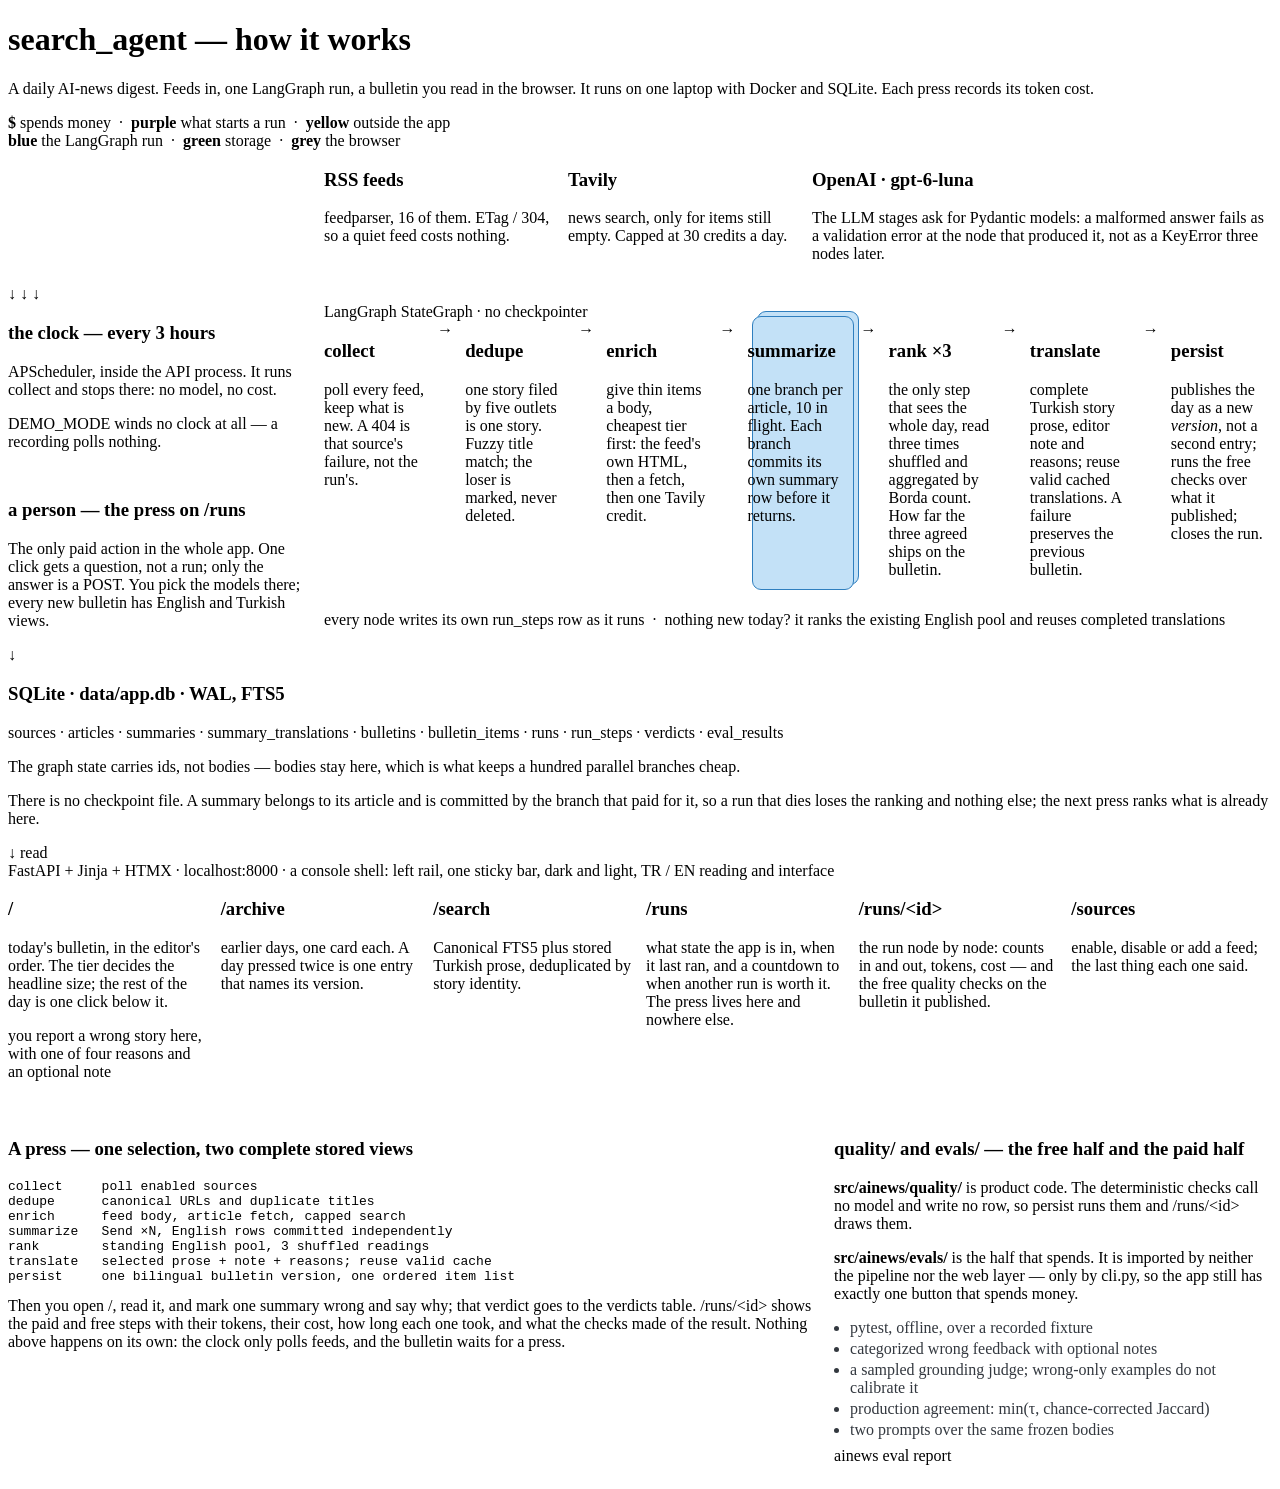
==== docs/diagrams/architecture.html @ 0230bcce "Define bilingual delivery lanes and align current quality documentation" ====
<!doctype html>
<html lang="en">
<head>
<meta charset="utf-8">
<title>search_agent — how it works</title>
<link rel="stylesheet" href="diagram.css">
<style>
  .graph-row { display: flex; gap: 12px; align-items: stretch; }
  .graph-row > .node { flex: 1; }
  .stack { position: relative; }
  .stack::before,
  .stack::after {
    content: "";
    position: absolute;
    inset: 0;
    border: 1.5px solid #2f7fbf;
    border-radius: 9px;
    background: #c3e1f7;
    z-index: -1;
  }
  .stack::before { transform: translate(10px, -10px); }
  .stack::after { transform: translate(5px, -5px); }
  .starters { display: flex; flex-direction: column; gap: 14px; flex: 0 0 300px; }
  .machine { display: flex; gap: 16px; align-items: stretch; }
  .machine > .frame { flex: 1; }
  .pages { display: grid; grid-template-columns: repeat(6, 1fr); gap: 12px; }
  .foot { display: flex; gap: 16px; margin-top: 22px; align-items: stretch; }
  .foot > .plain:first-child { flex: 1.85; }
  .foot > .plain:last-child { flex: 1; }
  .foot ul { margin: 8px 0 0; padding-left: 16px; color: #33383f; }
  .foot li { margin-bottom: 3px; }
  .outsides { display: grid; grid-template-columns: 1fr 1fr 2fr; gap: 14px; margin: 0 0 6px 316px; }
</style>
</head>
<body>

<div class="head">
  <div>
    <h1>search_agent — how it works</h1>
    <p class="lede">A daily AI-news digest. Feeds in, one LangGraph run, a bulletin you read in
      the browser. It runs on one laptop with Docker and SQLite. Each press records its token cost.</p>
  </div>
  <div class="legend">
    <b class="k">$</b> spends money &nbsp;·&nbsp; <b>purple</b> what starts a run &nbsp;·&nbsp;
    <b>yellow</b> outside the app<br>
    <b>blue</b> the LangGraph run &nbsp;·&nbsp; <b>green</b> storage &nbsp;·&nbsp;
    <b>grey</b> the browser
  </div>
</div>

<div class="outsides">
  <div class="box outside">
    <h3>RSS feeds</h3>
    <p>feedparser, 16 of them. ETag / 304, so a quiet feed costs nothing.</p>
  </div>
  <div class="box outside spends">
    <h3>Tavily</h3>
    <p>news search, only for items still empty. Capped at 30 credits a day.</p>
  </div>
  <div class="box outside spends">
    <h3>OpenAI · gpt-6-luna</h3>
    <p>The LLM stages ask for Pydantic models: a malformed answer fails as a
      validation error at the node that produced it, not as a KeyError three nodes later.</p>
  </div>
</div>

<div class="down">↓ ↓ ↓</div>

<div class="machine">
  <div class="starters">
    <div class="box starts">
      <h3>the clock — every 3 hours</h3>
      <p>APScheduler, inside the API process. It runs collect and stops there: no model, no cost.</p>
      <p>DEMO_MODE winds no clock at all — a recording polls nothing.</p>
    </div>
    <div class="box starts">
      <h3>a person — the press on /runs</h3>
      <p>The only paid action in the whole app. One click gets a question, not a run; only the
        answer is a POST. You pick the models there; every new bulletin has English and Turkish views.</p>
    </div>
  </div>

  <div class="frame">
    <div class="label">LangGraph StateGraph · no checkpointer</div>
    <div class="graph-row">
      <div class="box node">
        <h3>collect</h3>
        <p>poll every feed, keep what is new. A 404 is that source's failure, not the run's.</p>
      </div>
      <div class="arrow">→</div>
      <div class="box node">
        <h3>dedupe</h3>
        <p>one story filed by five outlets is one story. Fuzzy title match; the loser is marked,
          never deleted.</p>
      </div>
      <div class="arrow">→</div>
      <div class="box node spends">
        <h3>enrich</h3>
        <p>give thin items a body, cheapest tier first: the feed's own HTML, then a fetch, then
          one Tavily credit.</p>
      </div>
      <div class="arrow">→</div>
      <div class="box node stack spends">
        <h3>summarize</h3>
        <p>one branch per article, 10 in flight. Each branch commits its own summary row before
          it returns.</p>
      </div>
      <div class="arrow">→</div>
      <div class="box node spends">
        <h3>rank ×3</h3>
        <p>the only step that sees the whole day, read three times shuffled and aggregated by
          Borda count. How far the three agreed ships on the bulletin.</p>
      </div>
      <div class="arrow">→</div>
      <div class="box node spends">
        <h3>translate</h3>
        <p>complete Turkish story prose, editor note and reasons; reuse valid cached
          translations. A failure preserves the previous bulletin.</p>
      </div>
      <div class="arrow">→</div>
      <div class="box node">
        <h3>persist</h3>
        <p>publishes the day as a new <i>version</i>, not a second entry; runs the free checks
          over what it published; closes the run.</p>
      </div>
    </div>
    <p class="note">every node writes its own run_steps row as it runs &nbsp;·&nbsp; nothing new
      today? it ranks the existing English pool and reuses completed translations</p>
  </div>
</div>

<div class="down">↓</div>

<div class="box store">
  <h3>SQLite · data/app.db · WAL, FTS5</h3>
  <p>sources · articles · summaries · summary_translations · bulletins · bulletin_items · runs · run_steps · verdicts ·
    eval_results</p>
  <p>The graph state carries ids, not bodies — bodies stay here, which is what keeps a hundred
    parallel branches cheap.</p>
  <p>There is no checkpoint file. A summary belongs to its article and is committed by the branch
    that paid for it, so a run that dies loses the ranking and nothing else; the next press ranks
    what is already here.</p>
</div>

<div class="down">↓ read</div>

<div class="frame">
  <div class="label">FastAPI + Jinja + HTMX · localhost:8000 · a console shell: left rail, one
    sticky bar, dark and light, TR / EN reading and interface</div>
  <div class="pages">
    <div class="box page">
      <h3>/</h3>
      <p>today's bulletin, in the editor's order. The tier decides the headline size; the rest of
        the day is one click below it.</p>
      <p class="k">you report a wrong story here, with one of four reasons and an optional note</p>
    </div>
    <div class="box page">
      <h3>/archive</h3>
      <p>earlier days, one card each. A day pressed twice is one entry that names its version.</p>
    </div>
    <div class="box page">
      <h3>/search</h3>
      <p>Canonical FTS5 plus stored Turkish prose, deduplicated by story identity.</p>
    </div>
    <div class="box page">
      <h3>/runs</h3>
      <p>what state the app is in, when it last ran, and a countdown to when another run is worth
        it. The press lives here and nowhere else.</p>
    </div>
    <div class="box page">
      <h3>/runs/&lt;id&gt;</h3>
      <p>the run node by node: counts in and out, tokens, cost — and the free quality checks on
        the bulletin it published.</p>
    </div>
    <div class="box page">
      <h3>/sources</h3>
      <p>enable, disable or add a feed; the last thing each one said.</p>
    </div>
  </div>
</div>

<div class="foot">
  <div class="box plain">
    <h3>A press — one selection, two complete stored views</h3>
    <pre>collect     poll enabled sources
dedupe      canonical URLs and duplicate titles
enrich      feed body, article fetch, capped search
summarize   Send ×N, English rows committed independently
rank        standing English pool, 3 shuffled readings
translate   selected prose + note + reasons; reuse valid cache
persist     one bilingual bulletin version, one ordered item list</pre>
    <p style="margin-top:10px">Then you open /, read it, and mark one summary wrong and say why;
      that verdict goes to the verdicts table. /runs/&lt;id&gt; shows the paid and free steps with
      their tokens, their cost, how long each one took, and what the checks made of the result.
      Nothing above happens on its own: the clock only polls feeds, and the bulletin waits for a
      press.</p>
  </div>
  <div class="box plain">
    <h3>quality/ and evals/ — the free half and the paid half</h3>
    <p><b>src/ainews/quality/</b> is product code. The deterministic checks call no model and
      write no row, so persist runs them and /runs/&lt;id&gt; draws them.</p>
    <p><b>src/ainews/evals/</b> is the half that spends. It is imported by neither the pipeline nor
      the web layer — only by cli.py, so the app still has exactly one button that spends money.</p>
    <ul>
      <li>pytest, offline, over a recorded fixture</li>
      <li>categorized wrong feedback with optional notes</li>
      <li>a sampled grounding judge; wrong-only examples do not calibrate it</li>
      <li>production agreement: min(τ, chance-corrected Jaccard)</li>
      <li>two prompts over the same frozen bodies</li>
    </ul>
    <p class="mono" style="margin-top:8px">ainews eval report</p>
  </div>
</div>

</body>
</html>
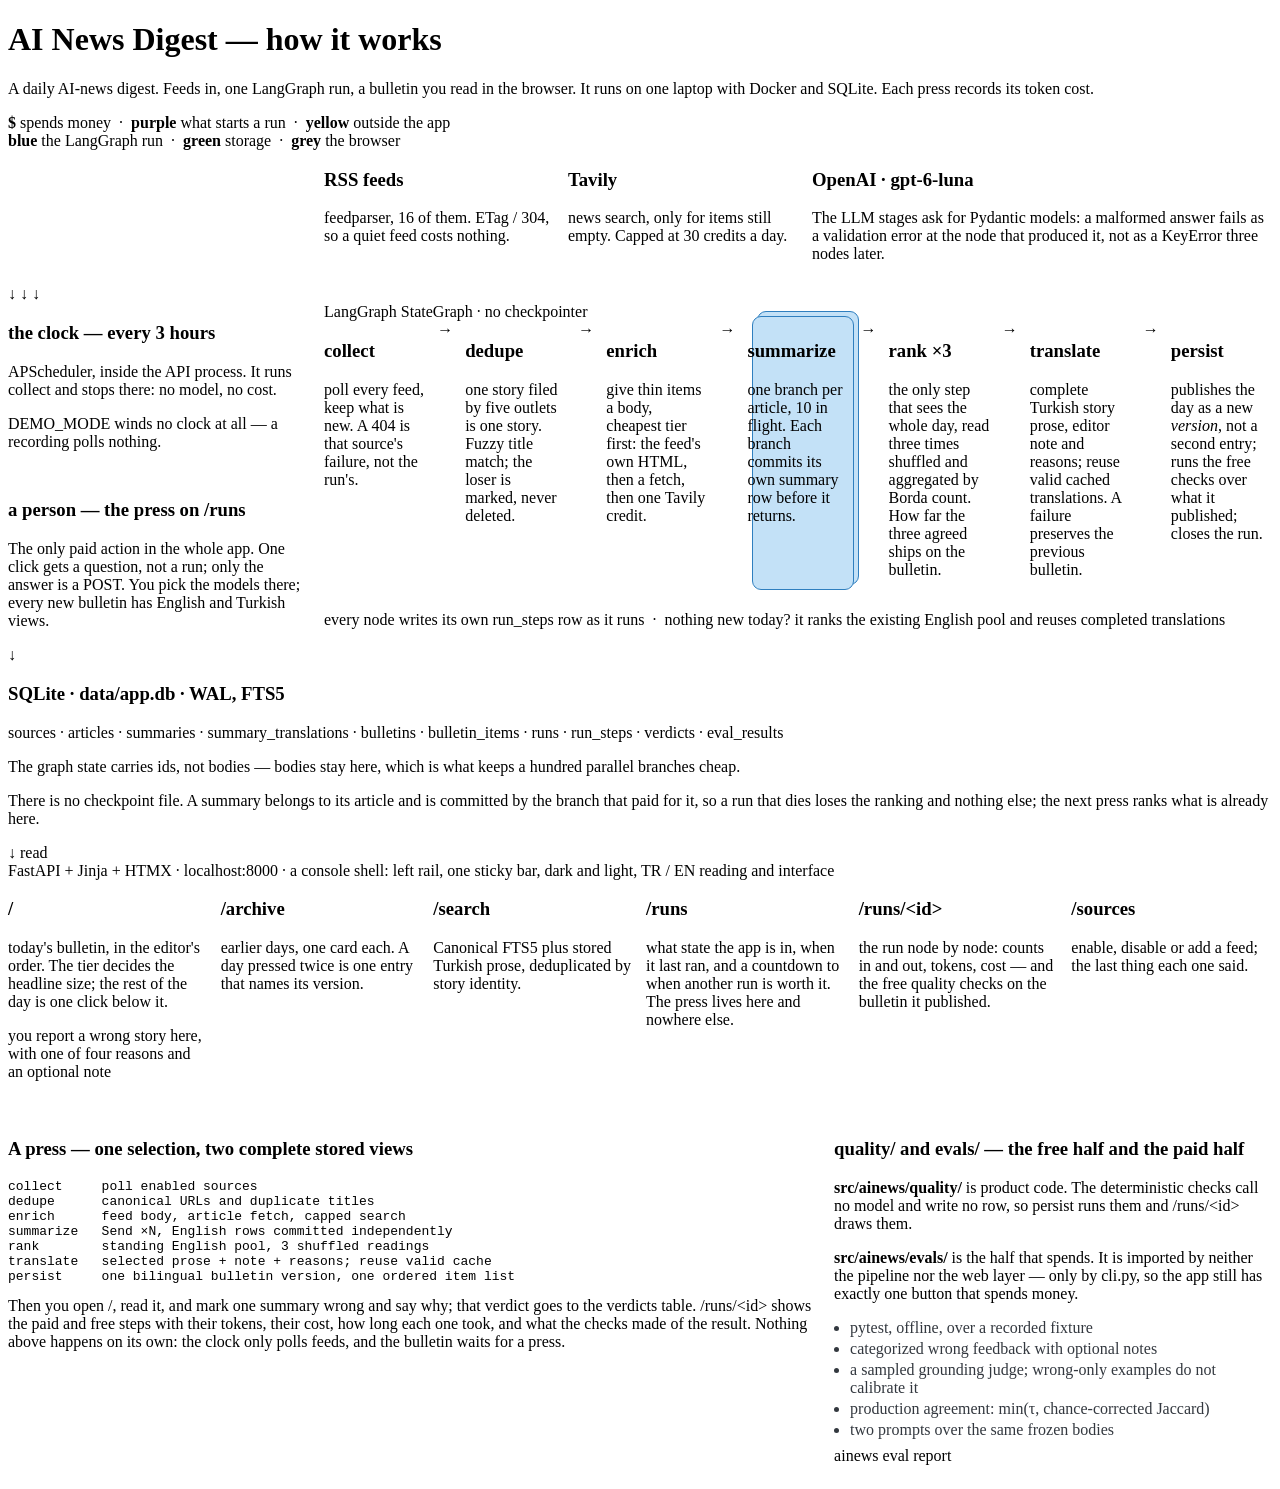
==== commit 30163526: "Rename the product AI News Digest and rewrite the README around it One name everywhere: the app's br" ====
--- a/docs/diagrams/architecture.html
+++ b/docs/diagrams/architecture.html
@@ -2,7 +2,7 @@
 <html lang="en">
 <head>
 <meta charset="utf-8">
-<title>search_agent — how it works</title>
+<title>AI News Digest — how it works</title>
 <link rel="stylesheet" href="diagram.css">
 <style>
   .graph-row { display: flex; gap: 12px; align-items: stretch; }
@@ -36,7 +36,7 @@
 
 <div class="head">
   <div>
-    <h1>search_agent — how it works</h1>
+    <h1>AI News Digest — how it works</h1>
     <p class="lede">A daily AI-news digest. Feeds in, one LangGraph run, a bulletin you read in
       the browser. It runs on one laptop with Docker and SQLite. Each press records its token cost.</p>
   </div>
